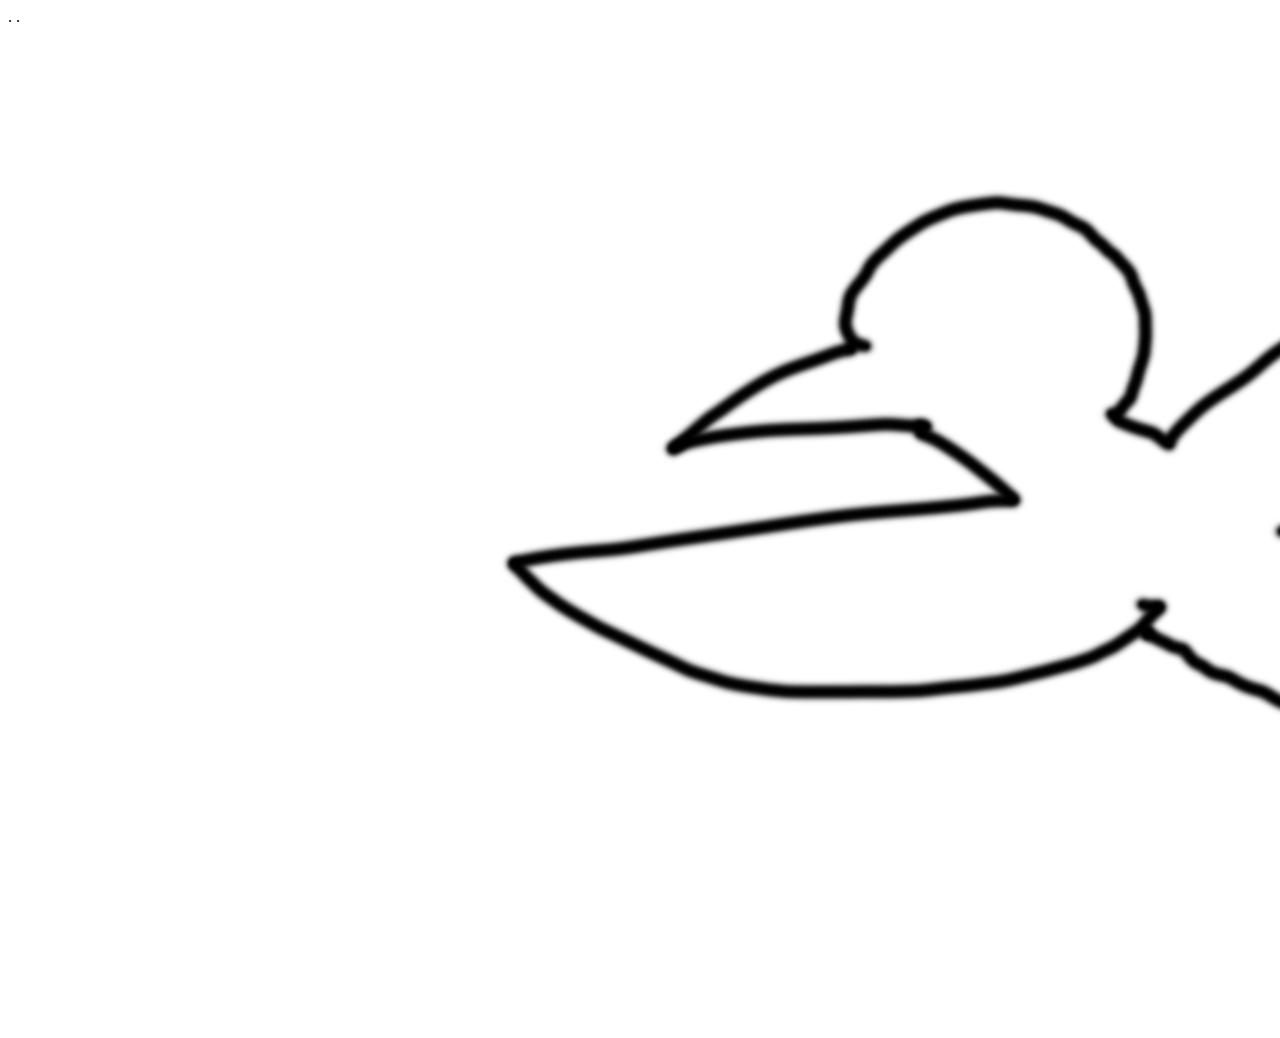
==== index.html @ c0b22f54 "index로 변경" ====
<!DOCTYPE html>
<html>

<head>
    <title>Lounge. Bird Club</title>

    <style>
        img {
            width: 2000px;
            height: 1000px;
            object-fit: contain;
            align-content: center;
        }
    </style>
</head>


<body>
    <blank>


        .
        .


    </blank>



    <img src="라운지1.png">


</body>

</html>
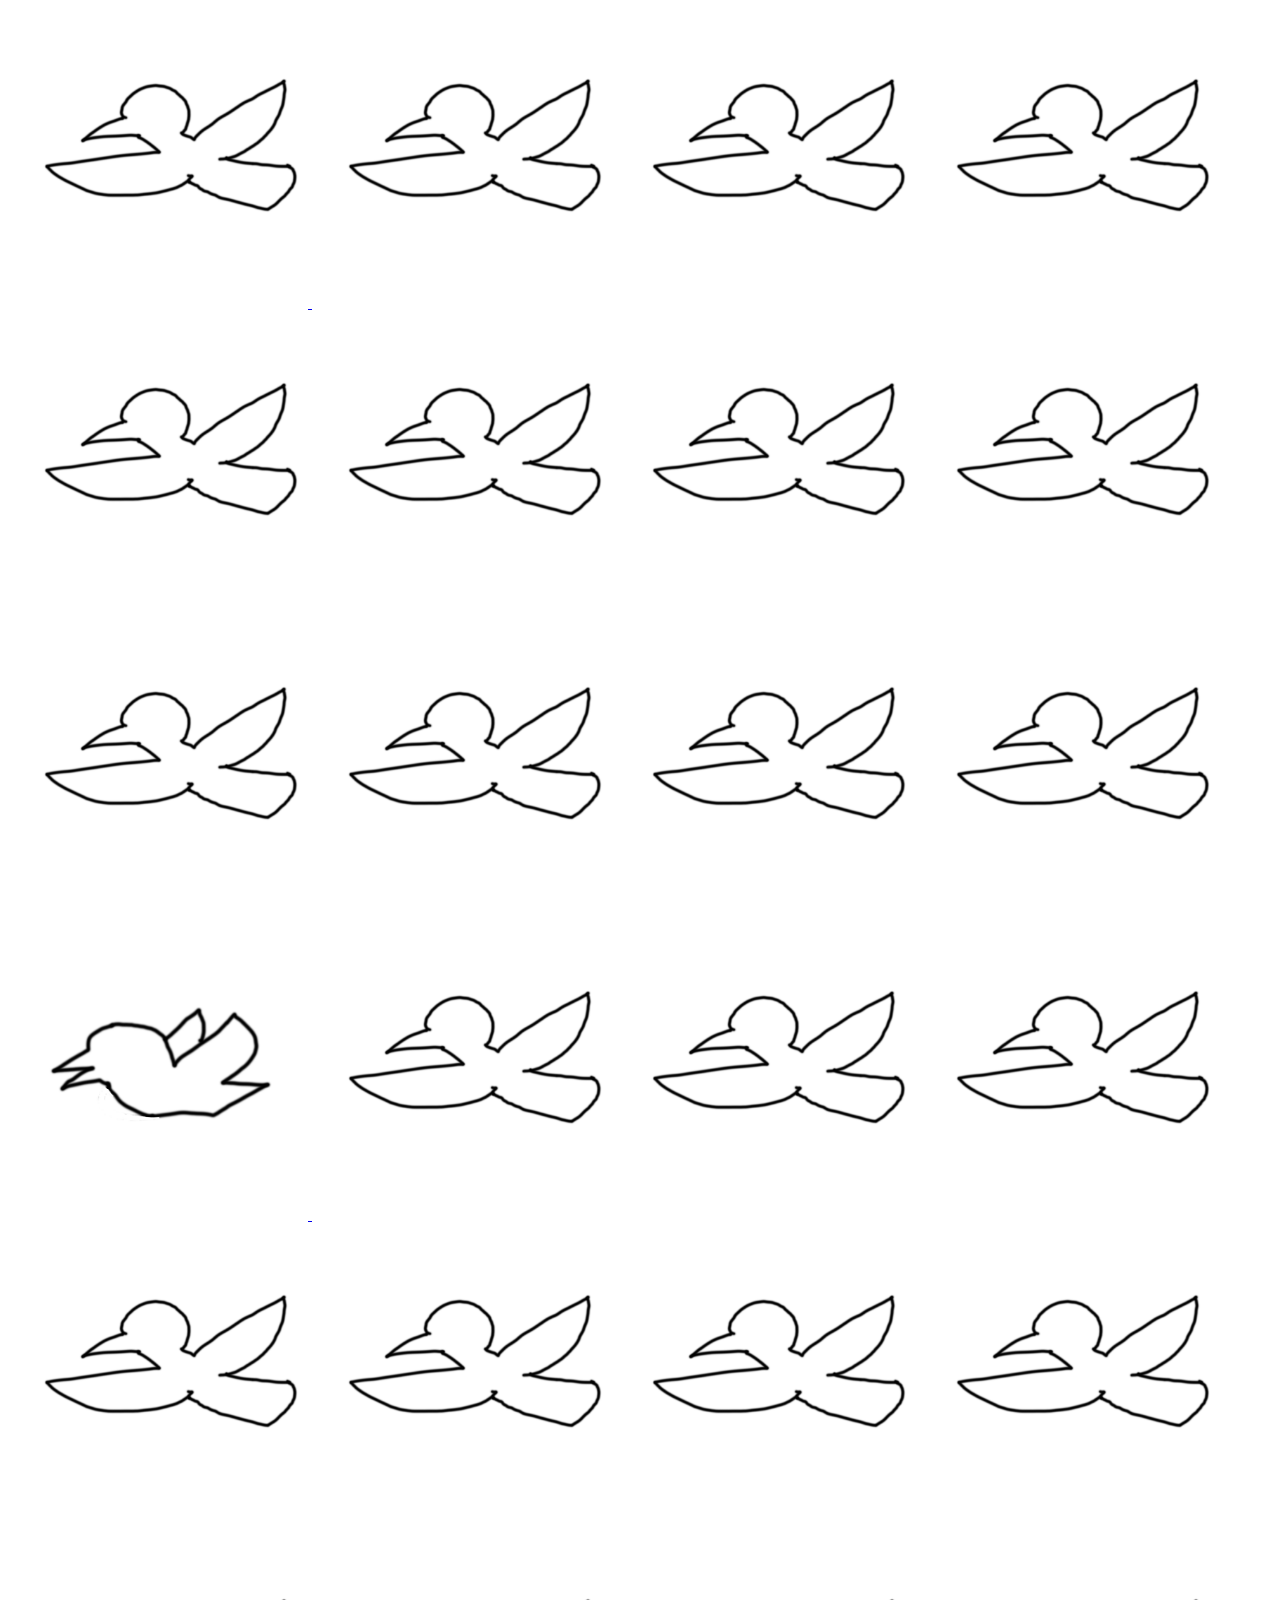
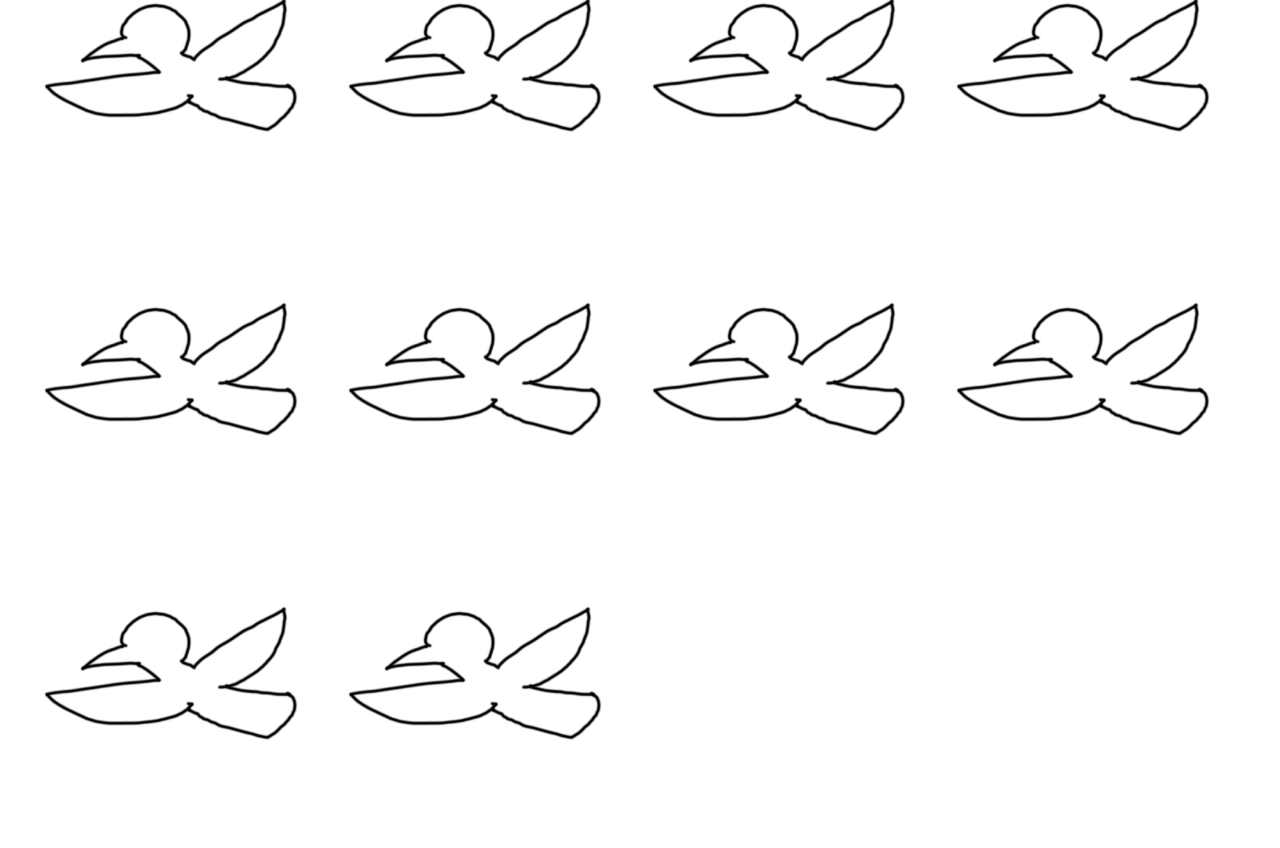
==== commit c912c44e: "참새찡을 찾아라" ====
--- a/index.html
+++ b/index.html
@@ -6,8 +6,8 @@
 
     <style>
         img {
-            width: 2000px;
-            height: 1000px;
+            width: 300px;
+            height: 300px;
             object-fit: contain;
             align-content: center;
         }
@@ -15,19 +15,39 @@
 </head>
 
 
+
 <body>
-    <blank>
 
-
-        .
-        .
-
-
-    </blank>
-
-
-
-    <img src="라운지1.png">
+    <A href="멧비둘기.html" target="_self"> <img src="멧비둘기.png"> </A>
+    <img src="멧비둘기.png">
+    <img src="멧비둘기.png">
+    <img src="멧비둘기.png">
+    <img src="멧비둘기.png">
+    <img src="멧비둘기.png">
+    <img src="멧비둘기.png">
+    <img src="멧비둘기.png">
+    <img src="멧비둘기.png">
+    <img src="멧비둘기.png">
+    <img src="멧비둘기.png">
+    <img src="멧비둘기.png">
+    <A href="참새찡.html" target="_self"> <img src="참새찡.png"> </A>
+    <img src="멧비둘기.png">
+    <img src="멧비둘기.png">
+    <img src="멧비둘기.png">
+    <img src="멧비둘기.png">
+    <img src="멧비둘기.png">
+    <img src="멧비둘기.png">
+    <img src="멧비둘기.png">
+    <img src="멧비둘기.png">
+    <img src="멧비둘기.png">
+    <img src="멧비둘기.png">
+    <img src="멧비둘기.png">
+    <img src="멧비둘기.png">
+    <img src="멧비둘기.png">
+    <img src="멧비둘기.png">
+    <img src="멧비둘기.png">
+    <img src="멧비둘기.png">
+    <img src="멧비둘기.png">
 
 
 </body>
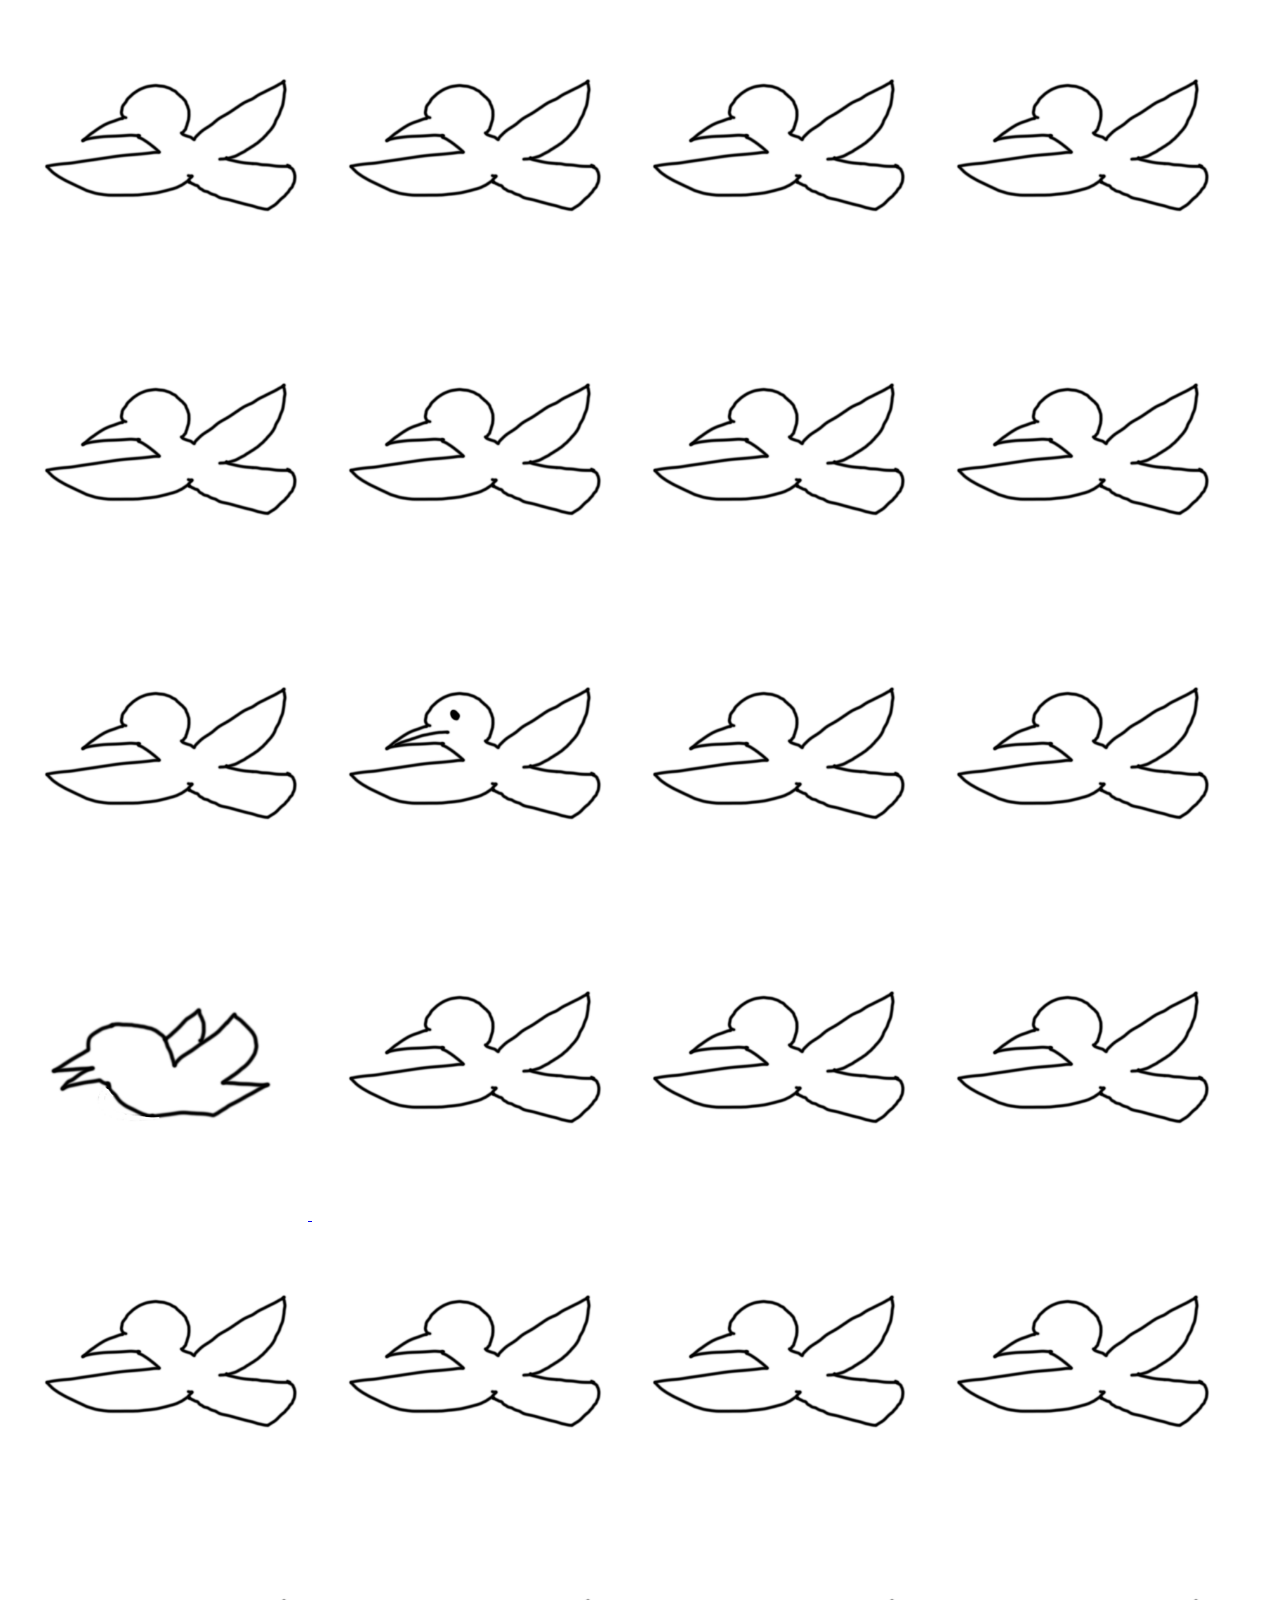
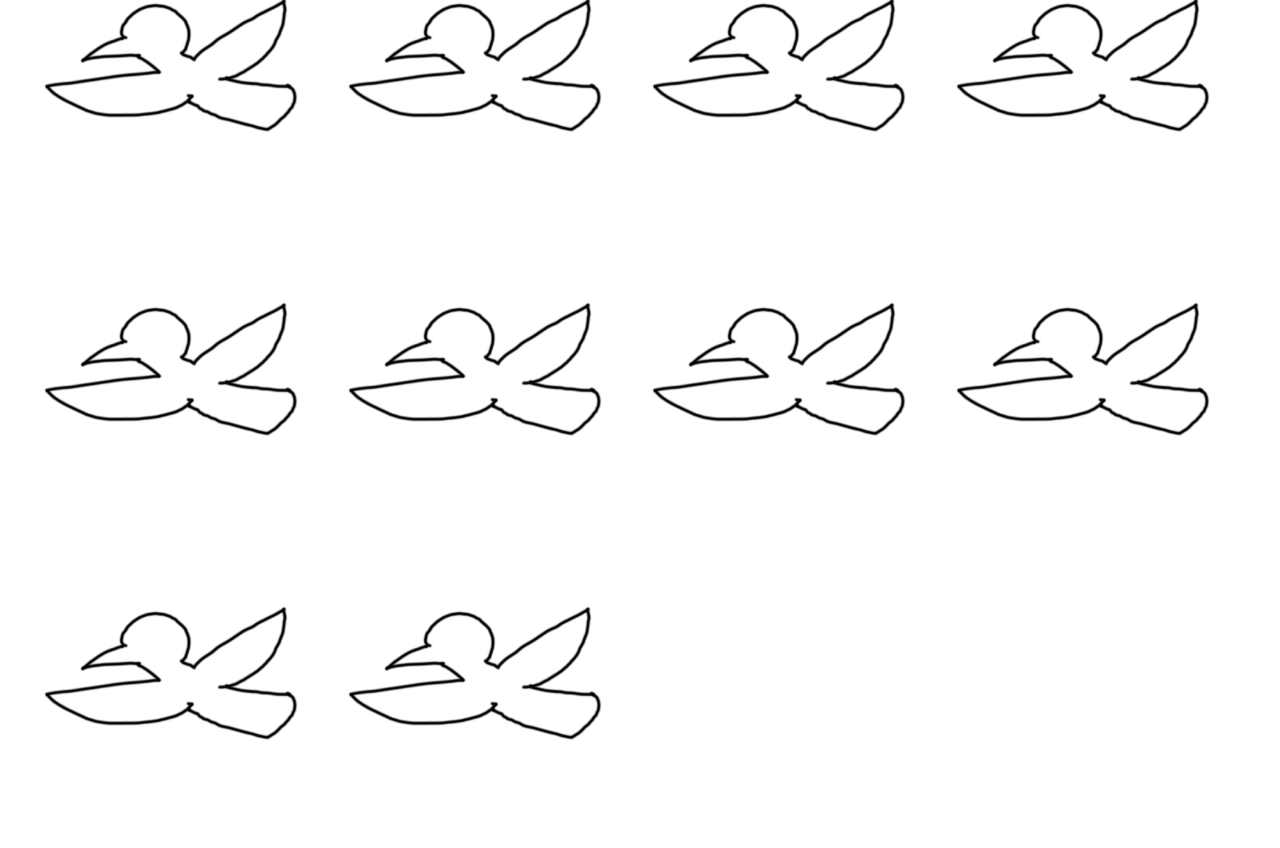
==== commit b5838a15: ""입이 근질근질한 멧비둘기와 DJ참새찡"" ====
--- a/index.html
+++ b/index.html
@@ -12,13 +12,29 @@
             align-content: center;
         }
     </style>
+
+
+    <audio id='audio_play' src="멧비둘기 울음소리.mp3"></audio>
+    <script type="text/javascript">
+        function play() {
+            var audio = document.getElementById('audio_play');
+            if (audio.paused) {
+                audio.play();
+            } else {
+                audio.pause();
+                audio.currentTime = 0;
+            }
+        }
+    </script>
+
+
 </head>
 
 
 
 <body>
 
-    <A href="멧비둘기.html" target="_self"> <img src="멧비둘기.png"> </A>
+
     <img src="멧비둘기.png">
     <img src="멧비둘기.png">
     <img src="멧비둘기.png">
@@ -28,6 +44,7 @@
     <img src="멧비둘기.png">
     <img src="멧비둘기.png">
     <img src="멧비둘기.png">
+    <img src="입이 근질근질한 멧비둘기.png" onclick="play()">
     <img src="멧비둘기.png">
     <img src="멧비둘기.png">
     <A href="참새찡.html" target="_self"> <img src="참새찡.png"> </A>
